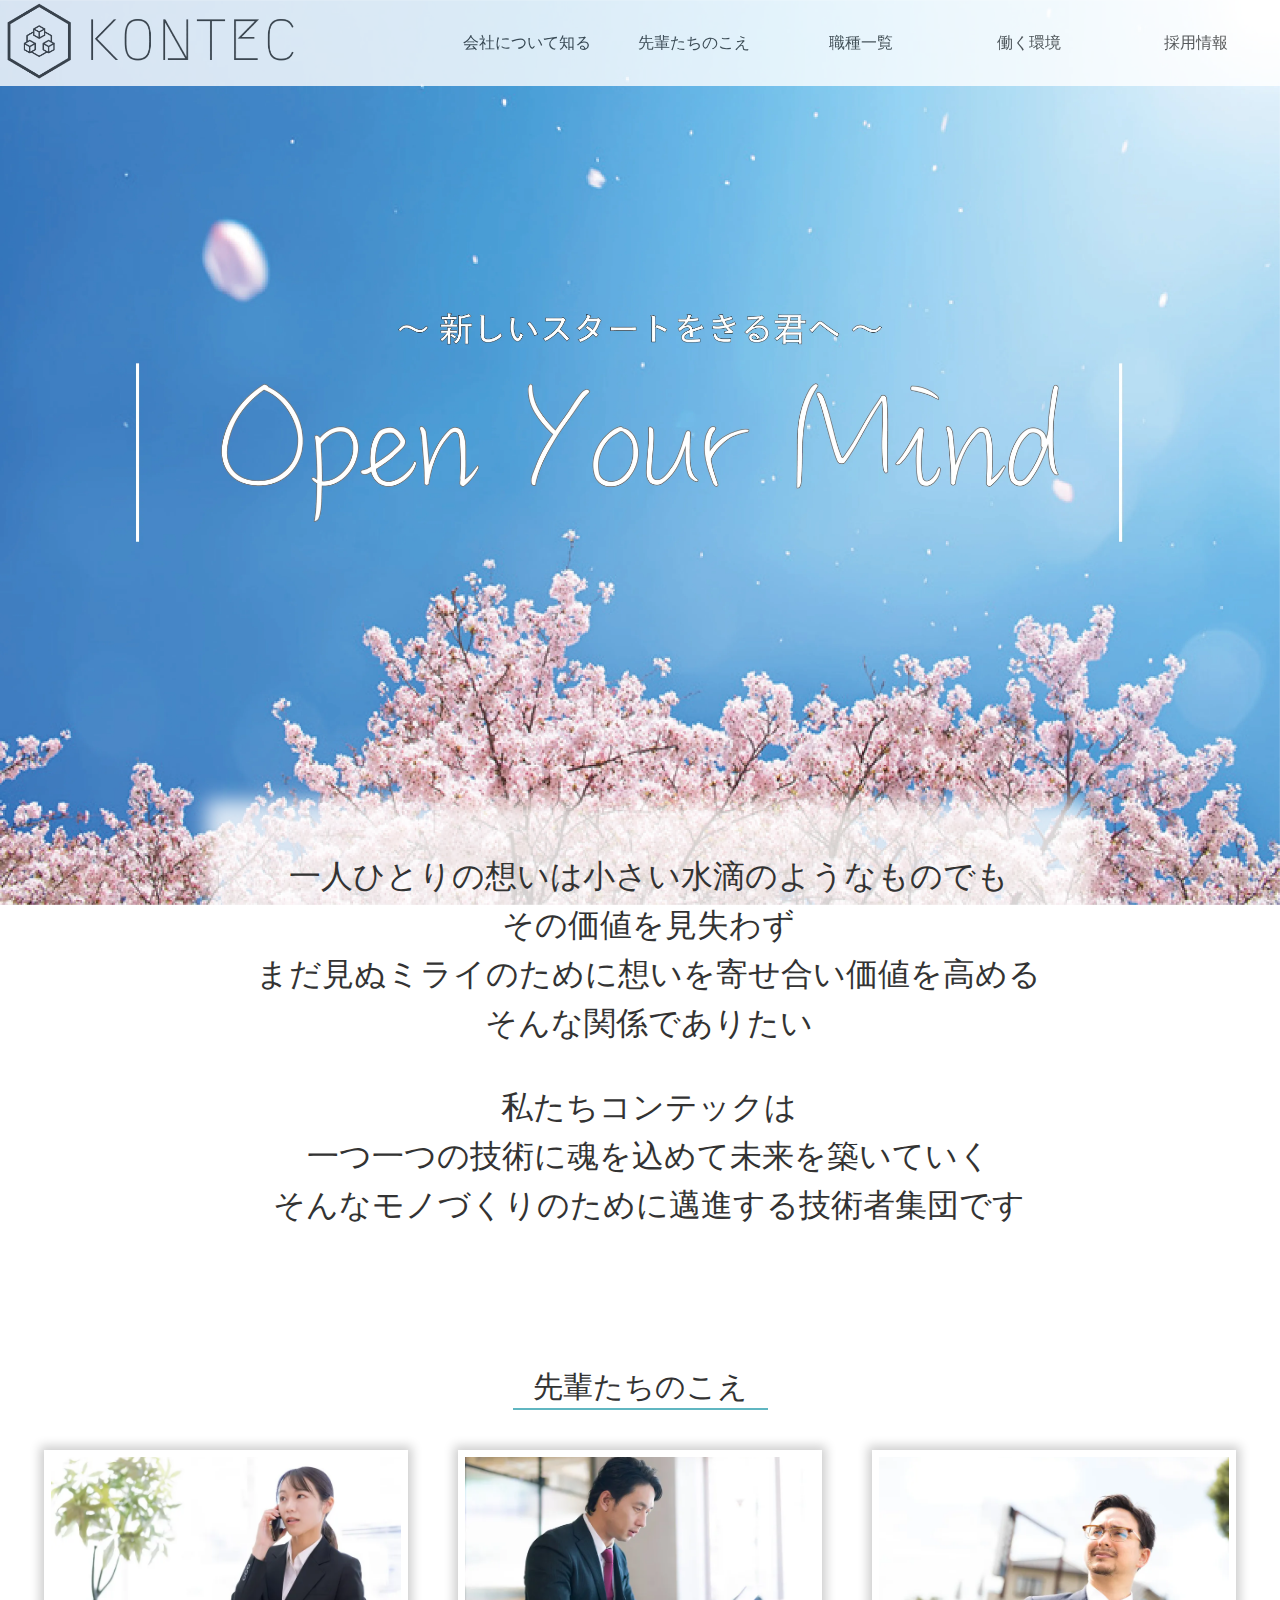
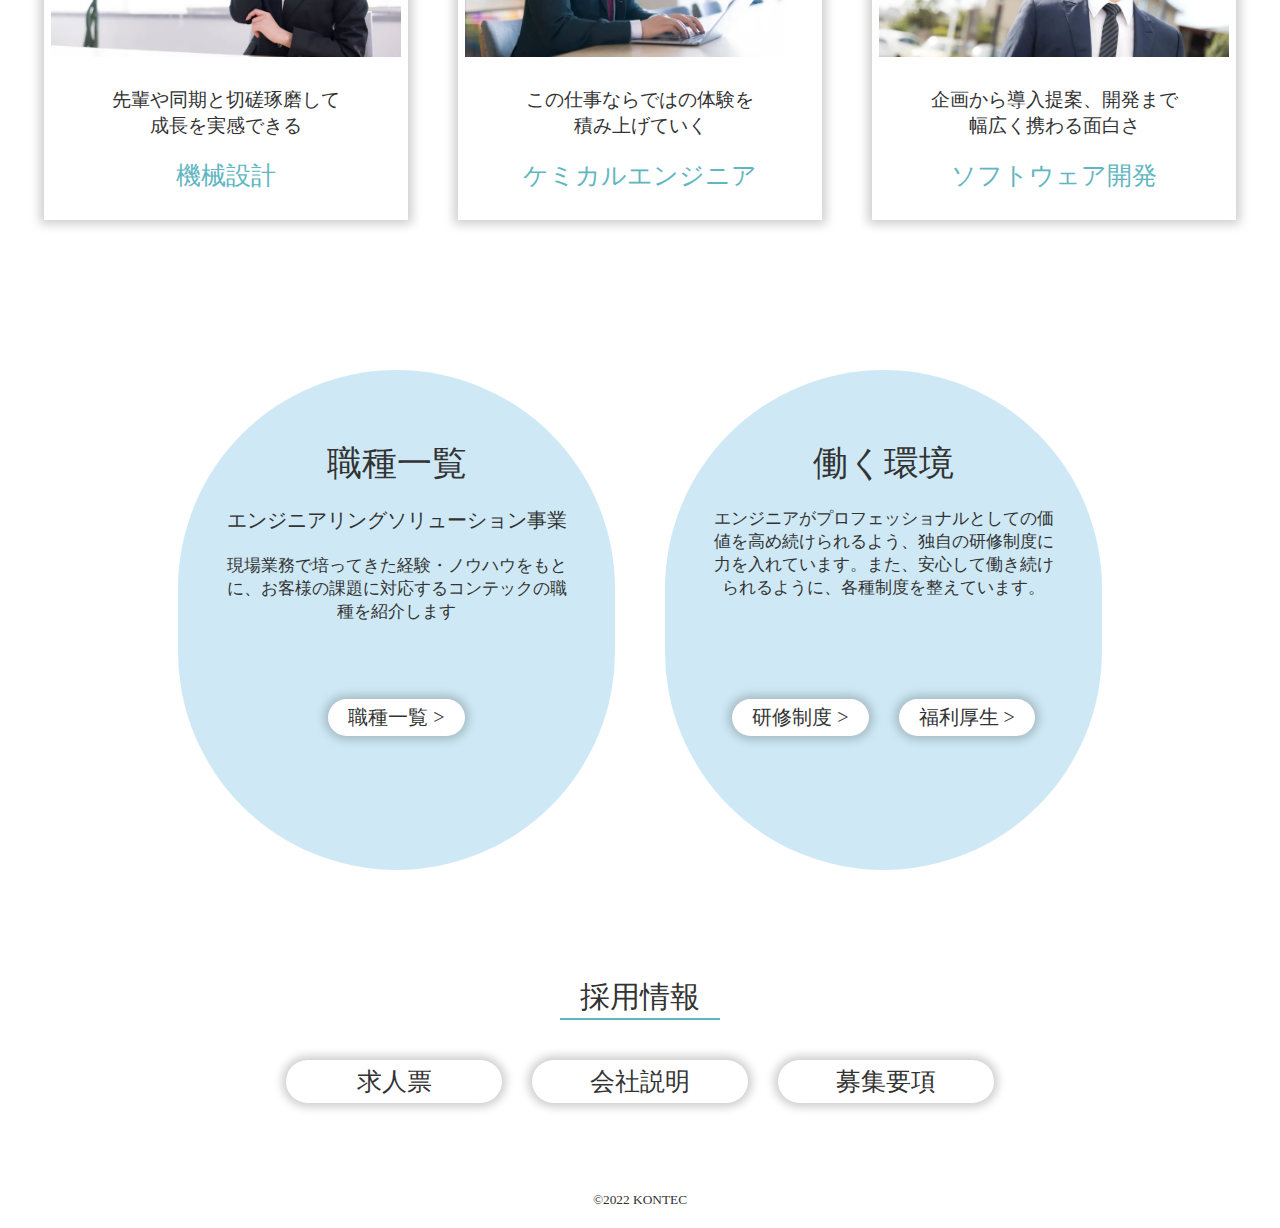
==== recruit.html @ 17c61a94 "deploy version 2022" ====
<!-- 
  今野研の冬合宿で使われる架空の企業、株式会社魂技術の新卒採用Webサイトです

  作成:2022.12
  企業ポエム:今野将
  画像加工・提供/デザイン素案:12期 大澤正基
  コーディング:13期 山之内七穂
 -->
<!DOCTYPE html>
<html lang="ja" dir="ltr">
  <head>
    <meta charset="utf-8">
    <link rel="stylesheet" href="./css/recruit_style.css">
    <script src="./script.js"></script>
    <link rel="icon" href="./image/favicon2.png">
    <title>KONTEC 新卒採用</title>
  </head>
  <body>
    <!-- ページヘッダー　ついてくる -->
    <header class="global-header">
      <div class="gheader-logo">
        <a href="./recruit.html">
          <img src="./image/logo_graduation.webp" alt="KONTEC">
        </a>
      </div>
      <ul class="gheader-navigation">
          <li><a href="#aboutcompany">会社について知る</a></li>
          <li><a href="#interview">先輩たちのこえ</a></li>
          <li><a href="#jobwork">職種一覧</a></li>
          <li><a href="#jobwork">働く環境</a></li>
          <li><a href="#recruit">採用情報</a></li>
      </ul>
    </header>
      <main>
        <a name="aboutcompany"></a>
        <div class="mainImage-area">
            <img class="top-image" src="./image/topimage_spring.webp">
            <img class="top-image" src="./image/topimage_summer.webp">
            <img class="top-image" src="./image/topimage_fall.webp">
            <img class="top-image" src="./image/topimage_winter.webp">
        </div>
        <!-- 企業ポエム -->
        <div class="main-poem">
          <div class="poem-block">
            <p>一人ひとりの想いは小さい水滴のようなものでも</p>
            <p>その価値を見失わず</p>
            <p>まだ見ぬミライのために想いを寄せ合い価値を高める</p>
            <p>そんな関係でありたい</p>
          </div>
          <div class="poem-block">
            <p>私たちコンテックは</p>
            <p>一つ一つの技術に魂を込めて未来を築いていく</p>
            <p>そんなモノづくりのために邁進する技術者集団です</p>
          </div>
        </div>

        <!-- 先輩たちの声 -->
        <section class="contents content-interview">
            <a name="interview"></a>
            <p class="content-title">先輩たちのこえ</p>
            <ul class="interview-list">
              <li class="item">
                  <img src="./image/upperclassman3.webp">
                  <p class="comment">
                    <span>先輩や同期と切磋琢磨して</span>
                    <span>成長を実感できる</span>
                  </p>
                  <p class="job">機械設計</p>
              </li>
              <li class="item">
                  <img src="./image/upperclassman2.webp">
                  <p class="comment">
                    <span>この仕事ならではの体験を</span>
                    <span>積み上げていく</span>
                  </p>
                  <p class="job">ケミカルエンジニア</p>
              </li>
              <li class="item">
                  <img src="./image/upperclassman1.webp">
                  <p class="comment">
                    <span>企画から導入提案、開発まで</span>
                    <span>幅広く携わる面白さ</span>
                  </p>
                  <p class="job">ソフトウェア開発</p>
              </li>
            </ul>
        </section>

        <!-- 職種一覧と働く環境 -->
        <a name="jobwork"></a>
        <section class="contents content-jobwork">
          <div class="job-area content-area">
            <p class="title">職種一覧</p>
            <div class="content">
              <p class="subtitle">エンジニアリングソリューション事業</p>
              <p class="text">現場業務で培ってきた経験・ノウハウをもとに、お客様の課題に対応するコンテックの職種を紹介します</p>
            </div>
            <a class="link" href="./pdf/joblist.pdf" target="_blank">職種一覧 ></a>
          </div>
          <div class="work-area content-area">
            <p class="title">働く環境</p>
            <div class="content">
              <p class="text">エンジニアがプロフェッショナルとしての価値を高め続けられるよう、独自の研修制度に力を入れています。また、安心して働き続けられるように、各種制度を整えています。</p>
            </div>
            <a class="link">研修制度 ></a>
            <a class="link">福利厚生 ></a>
          </div>
        </section>
        
        <!-- 採用情報コンテンツ -->
        <section class="contents content-recruit">
          <a name="recruit"></a>
          <p class="content-title">採用情報</p>
          <ul class="recruit-list">
              <li class="item">
                <a href="./pdf/recruit.pdf" target="_blank">求人票</a>
              </li>
              <li class="item">
                <a href="./pdf/株式会社コンテック会社説明会資料.pdf" target="_blank">会社説明</a>
              </li>
              <li class="item">
                <a href="./pdf/requirements.pdf" target="_blank">募集要項</a>
              </li>
          </ul>
        </section>
      </main>
      <footer>
        <!-- 先生と先輩のギャラリーへのリンク -->
        <a href="./gallery/index.html" target="_blank"><small>&copy;2022 KONTEC</small></a>
      </footer>
  </body>
</html>
---- css/recruit_style.css ----
@charset "utf-8";
    *{
        margin: 0;
        padding: 0;
        -webkit-box-sizing: border-box;
        -moz-box-sizing: border-box;
        box-sizing: border-box;
    }
    :root{
        --main-font-color: #333;
        --main-color: #60B6C1;
        --background-lightgray: #d6d6d6;
        --background-lightblue-opacity: rgba(132,200,229,0.4);
        --shadow-color: rgba(0,0,0,0.2);
    }

/*共通*/
    html{
        -webkit-text-size-adjust: 100%;
        width: 100vw;
    }
    body{
        min-width: 1150px;
        max-width: 1500px;
        padding: 0;
        margin: auto 0px;
        font-size: 2.5rem;
        background-color: white;
        color: var(--main-font-color);
    }
    a {
        text-decoration: none;
        color: var(--main-font-color);
    }

/* header */
    .gheader-logo a img{
        width: 315px;
        height: 80px;
        margin: 3px 0;
    }
    .global-header {
        display: flex;
        position: fixed;
        top: 0;
        width: 100%;
        height: 86px;
        max-width: 1500px;
        gap: 10%;
        background: white;
        filter: opacity(0.8);
        z-index: 4;
    }
    .gheader-navigation {
        display: table;
        width: 100%;
        height: 100%;
        list-style: none;
        font-size: 1rem;
    }
    .gheader-navigation li{
        display: table-cell;
        width: 20%;
        min-width: 80px;
        height: 100%;
        text-align: center;
        line-height: 86px;
    }
    .gheader-navigation li a {
        display: inline-block;
        width: 100%;
        height: 100%;
    }
    .gheader-navigation a:hover {
        background-color: var(--background-lightgray);
    }

/* main image */
    .mainImage-area {
        position: relative;
        width: 100%;
        height: 1060px;
    }
    .top-image {
        display: block;
        position: absolute;
        width: 100%;
        height: 100%;
        object-fit: contain;
        object-position: 0 0;
        transition: all 1s ease-in-out;
        opacity: 0;
    }

/* main poem */
    .main-poem {
        position: absolute;
        top: 800px;
        left: 50%;
        padding: 50px;
        margin-left: -434px;
        text-align: center;
    }
    .main-poem::after {
        position: absolute;
        top: 0;
        left: 0;
        width: 100%;
        height: 100%;
        content: "";
        background-color: rgba(255,255,255,0.8);
        filter: blur(10px);
        z-index: 0;
    }
    .poem-block{
        position: relative;
        margin-bottom: 40px;
        z-index: 1;
    }
    .poem-block p {
        margin: 5px 0;
        font-size: 32px;
    }
/* content */
    .contents{
        text-align: center;
    }
    .content-title {
        display: inline-block;
        padding: 0 20px;
        border-bottom: 2px solid var(--main-color);
        margin-bottom: 40px;
        font-size: 30px;
    }

/* interview */
    .content-interview {
        margin-top: 300px;
    }
    .interview-list {
        display: flex;
        justify-content: center;
        gap: 50px;
        list-style: none;
    }
    .interview-list .item {
        height: 370px;
        padding: 7px;
        box-shadow: 0 0 10px 4px var(--shadow-color);
        transition: 0.5s all;        
    }
    .interview-list .item:hover {
        transform: scale(1.05,1.05);
        transition: 0.5s all;
    }
    .interview-list .item img {
        display: block;
        height: 200px;
        width: 350px;
        margin-bottom: 30px;
        object-fit: cover;
    }
    .interview-list .item .comment {
        width: 250px;
        margin: 10px auto;
        font-size: 19px;
    }
    .interview-list .item .job {
        margin: 20px auto;
        font-size: 25px;
        color: var(--main-color);
    }

/* job work */
    .content-jobwork {
        display: table;
        width: 100%;
        padding: 0 10%;
        margin-top: 150px;
        border-collapse: separate;
        border-spacing: 50px 0;
    }
    .content-area {
        display: table-cell;
        height: 500px;
        padding: 50px 0;
        border-radius: 300px;
        background-color: var(--background-lightblue-opacity);
    }
    .content-area .title {
        margin: 20px 0;
        font-size: 35px;
    }
    .content-area .link{
        display: inline-block;
        padding: 5px 20px;
        margin: 0 10px;
        font-size: 20px;
        border-radius: 23px;
        background-color: white;
        box-shadow: 0 0 10px 4px var(--shadow-color);
        transition: 0.5s all;
    }
    .content-area .link:hover {
        transform: scale(1.05,1.05);
        transition: 0.5s all;
    }
    .content-area .content {
        height: 180px;
    }
    .content .subtitle {
        font-size: 20px;
        margin-bottom: 20px;
    }
    .content .text {
        display: inline-block;
        width: 350px;
        margin-bottom: 50px;
        font-size: 17px;
    }

/* recruite */
    .content-recruit {
        height: 200px;
        margin-top: 100px;
    }
    .recruit-list {
        display: table;
        width: 100%;
        padding: 0 20%;
        border-collapse: separate;
        border-spacing: 30px 0;
    }
    .recruit-list .item {
        display: table-cell;
        width: 20%;
        font-size: 25px;
        border-radius: 30px;
        box-shadow: 0 0 10px 4px var(--shadow-color);
        transition: 0.5s all;
    }
    .recruit-list .item:hover {
        transform: scale(1.05,1.05);
        transition: 0.5s all;
    }
    .item a {
        display: inline-block;
        width: 100%;
        height: 100%;
        padding: 5px 0;
    }
    
/* footer */
    footer {
        width: 100%;
        margin: 20px 0px;
        text-align: center;
        font-size: 1rem;
    }
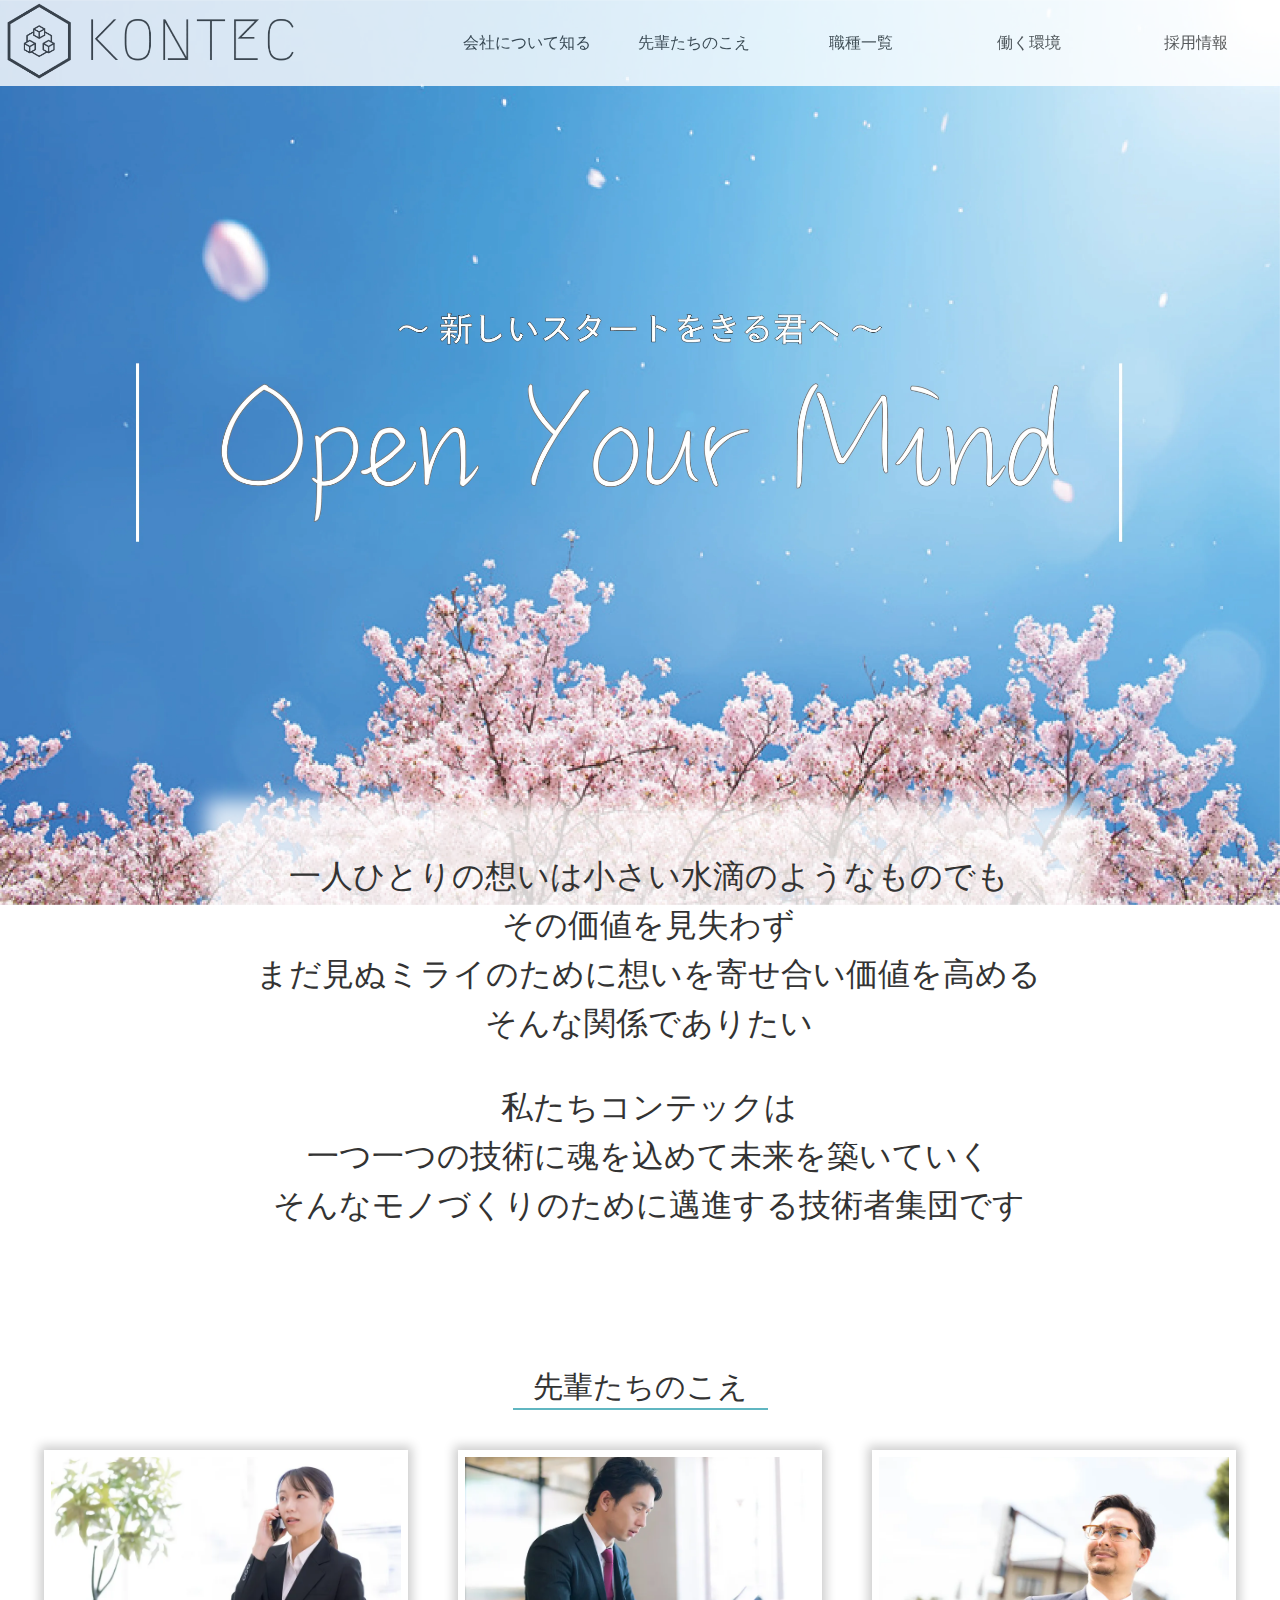
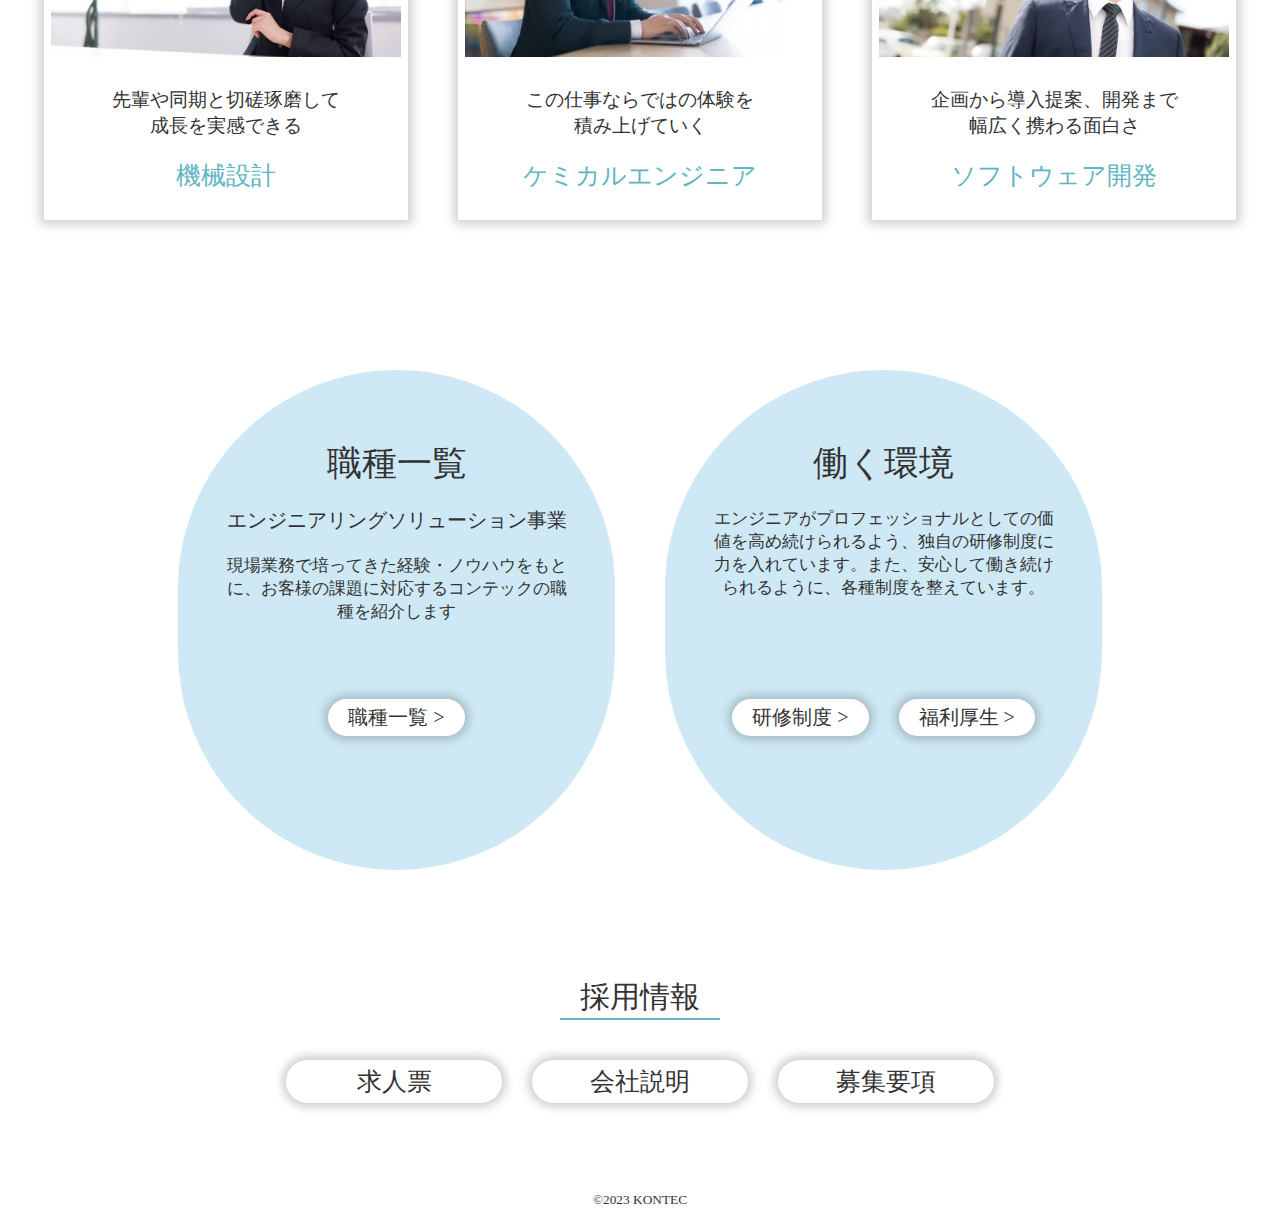
==== commit 51a6cdf3: "improvement css" ====
--- a/recruit.html
+++ b/recruit.html
@@ -5,6 +5,9 @@
   企業ポエム:今野将
   画像加工・提供/デザイン素案:12期 大澤正基
   コーディング:13期 山之内七穂
+
+  改修:2023.12
+  年度の修正、CSSの改修作業
  -->
 <!DOCTYPE html>
 <html lang="ja" dir="ltr">
@@ -126,7 +129,7 @@
       </main>
       <footer>
         <!-- 先生と先輩のギャラリーへのリンク -->
-        <a href="./gallery/index.html" target="_blank"><small>&copy;2022 KONTEC</small></a>
+        <a href="./gallery/index.html" target="_blank"><small>&copy;2023 KONTEC</small></a>
       </footer>
   </body>
 </html>
--- a/css/recruit_style.css
+++ b/css/recruit_style.css
@@ -57,22 +57,22 @@
         height: 100%;
         list-style: none;
         font-size: 1rem;
-    }
-    .gheader-navigation li{
-        display: table-cell;
-        width: 20%;
-        min-width: 80px;
-        height: 100%;
-        text-align: center;
-        line-height: 86px;
-    }
-    .gheader-navigation li a {
-        display: inline-block;
-        width: 100%;
-        height: 100%;
-    }
-    .gheader-navigation a:hover {
-        background-color: var(--background-lightgray);
+        li {
+            display: table-cell;
+            width: 20%;
+            min-width: 80px;
+            height: 100%;
+            text-align: center;
+            line-height: 86px;
+            a {
+                display: inline-block;
+                width: 100%;
+                height: 100%;
+                &:hover{
+                    background-color: var(--background-lightgray);
+                }
+            }
+        }
     }
 
 /* main image */
@@ -100,26 +100,26 @@
         padding: 50px;
         margin-left: -434px;
         text-align: center;
-    }
-    .main-poem::after {
-        position: absolute;
-        top: 0;
-        left: 0;
-        width: 100%;
-        height: 100%;
-        content: "";
-        background-color: rgba(255,255,255,0.8);
-        filter: blur(10px);
-        z-index: 0;
+        &::after{
+            position: absolute;
+            top: 0;
+            left: 0;
+            width: 100%;
+            height: 100%;
+            content: "";
+            background-color: rgba(255,255,255,0.8);
+            filter: blur(10px);
+            z-index: 0;
+        }
     }
     .poem-block{
         position: relative;
         margin-bottom: 40px;
         z-index: 1;
-    }
-    .poem-block p {
-        margin: 5px 0;
-        font-size: 32px;
+        p {
+            margin: 5px 0;
+            font-size: 32px;
+        }
     }
 /* content */
     .contents{
@@ -142,33 +142,33 @@
         justify-content: center;
         gap: 50px;
         list-style: none;
-    }
-    .interview-list .item {
-        height: 370px;
-        padding: 7px;
-        box-shadow: 0 0 10px 4px var(--shadow-color);
-        transition: 0.5s all;        
-    }
-    .interview-list .item:hover {
-        transform: scale(1.05,1.05);
-        transition: 0.5s all;
-    }
-    .interview-list .item img {
-        display: block;
-        height: 200px;
-        width: 350px;
-        margin-bottom: 30px;
-        object-fit: cover;
-    }
-    .interview-list .item .comment {
-        width: 250px;
-        margin: 10px auto;
-        font-size: 19px;
-    }
-    .interview-list .item .job {
-        margin: 20px auto;
-        font-size: 25px;
-        color: var(--main-color);
+        .item {
+            height: 370px;
+            padding: 7px;
+            box-shadow: 0 0 10px 4px var(--shadow-color);
+            transition: 0.5s all;
+            &:hover {
+                transform: scale(1.05,1.05);
+                transition: 0.5s all;
+            }
+            img {
+                display: block;
+                height: 200px;
+                width: 350px;
+                margin-bottom: 30px;
+                object-fit: cover;
+            }
+            .comment {
+                width: 250px;
+                margin: 10px auto;
+                font-size: 19px;
+            }
+            .job {
+                margin: 20px auto;
+                font-size: 25px;
+                color: var(--main-color);
+            }
+        }
     }
 
 /* job work */
@@ -186,37 +186,39 @@
         padding: 50px 0;
         border-radius: 300px;
         background-color: var(--background-lightblue-opacity);
-    }
-    .content-area .title {
-        margin: 20px 0;
-        font-size: 35px;
-    }
-    .content-area .link{
-        display: inline-block;
-        padding: 5px 20px;
-        margin: 0 10px;
-        font-size: 20px;
-        border-radius: 23px;
-        background-color: white;
-        box-shadow: 0 0 10px 4px var(--shadow-color);
-        transition: 0.5s all;
-    }
-    .content-area .link:hover {
-        transform: scale(1.05,1.05);
-        transition: 0.5s all;
-    }
-    .content-area .content {
-        height: 180px;
-    }
-    .content .subtitle {
-        font-size: 20px;
-        margin-bottom: 20px;
-    }
-    .content .text {
-        display: inline-block;
-        width: 350px;
-        margin-bottom: 50px;
-        font-size: 17px;
+        .title {
+            margin: 20px 0;
+            font-size: 35px;
+        }
+        .link{
+            display: inline-block;
+            padding: 5px 20px;
+            margin: 0 10px;
+            font-size: 20px;
+            border-radius: 23px;
+            background-color: white;
+            box-shadow: 0 0 10px 4px var(--shadow-color);
+            transition: 0.5s all;
+            &:hover {
+                transform: scale(1.05,1.05);
+                transition: 0.5s all;
+            }
+        }
+        .content {
+            height: 180px;
+        }
+    }
+    .content{
+        .subtitle {
+            font-size: 20px;
+            margin-bottom: 20px;
+        }
+        .text {
+            display: inline-block;
+            width: 350px;
+            margin-bottom: 50px;
+            font-size: 17px;
+        }
     }
 
 /* recruite */
@@ -230,18 +232,18 @@
         padding: 0 20%;
         border-collapse: separate;
         border-spacing: 30px 0;
-    }
-    .recruit-list .item {
-        display: table-cell;
-        width: 20%;
-        font-size: 25px;
-        border-radius: 30px;
-        box-shadow: 0 0 10px 4px var(--shadow-color);
-        transition: 0.5s all;
-    }
-    .recruit-list .item:hover {
-        transform: scale(1.05,1.05);
-        transition: 0.5s all;
+        .item {
+            display: table-cell;
+            width: 20%;
+            font-size: 25px;
+            border-radius: 30px;
+            box-shadow: 0 0 10px 4px var(--shadow-color);
+            transition: 0.5s all;
+        }
+        &:hover {
+            transform: scale(1.05,1.05);
+            transition: 0.5s all;
+        }
     }
     .item a {
         display: inline-block;
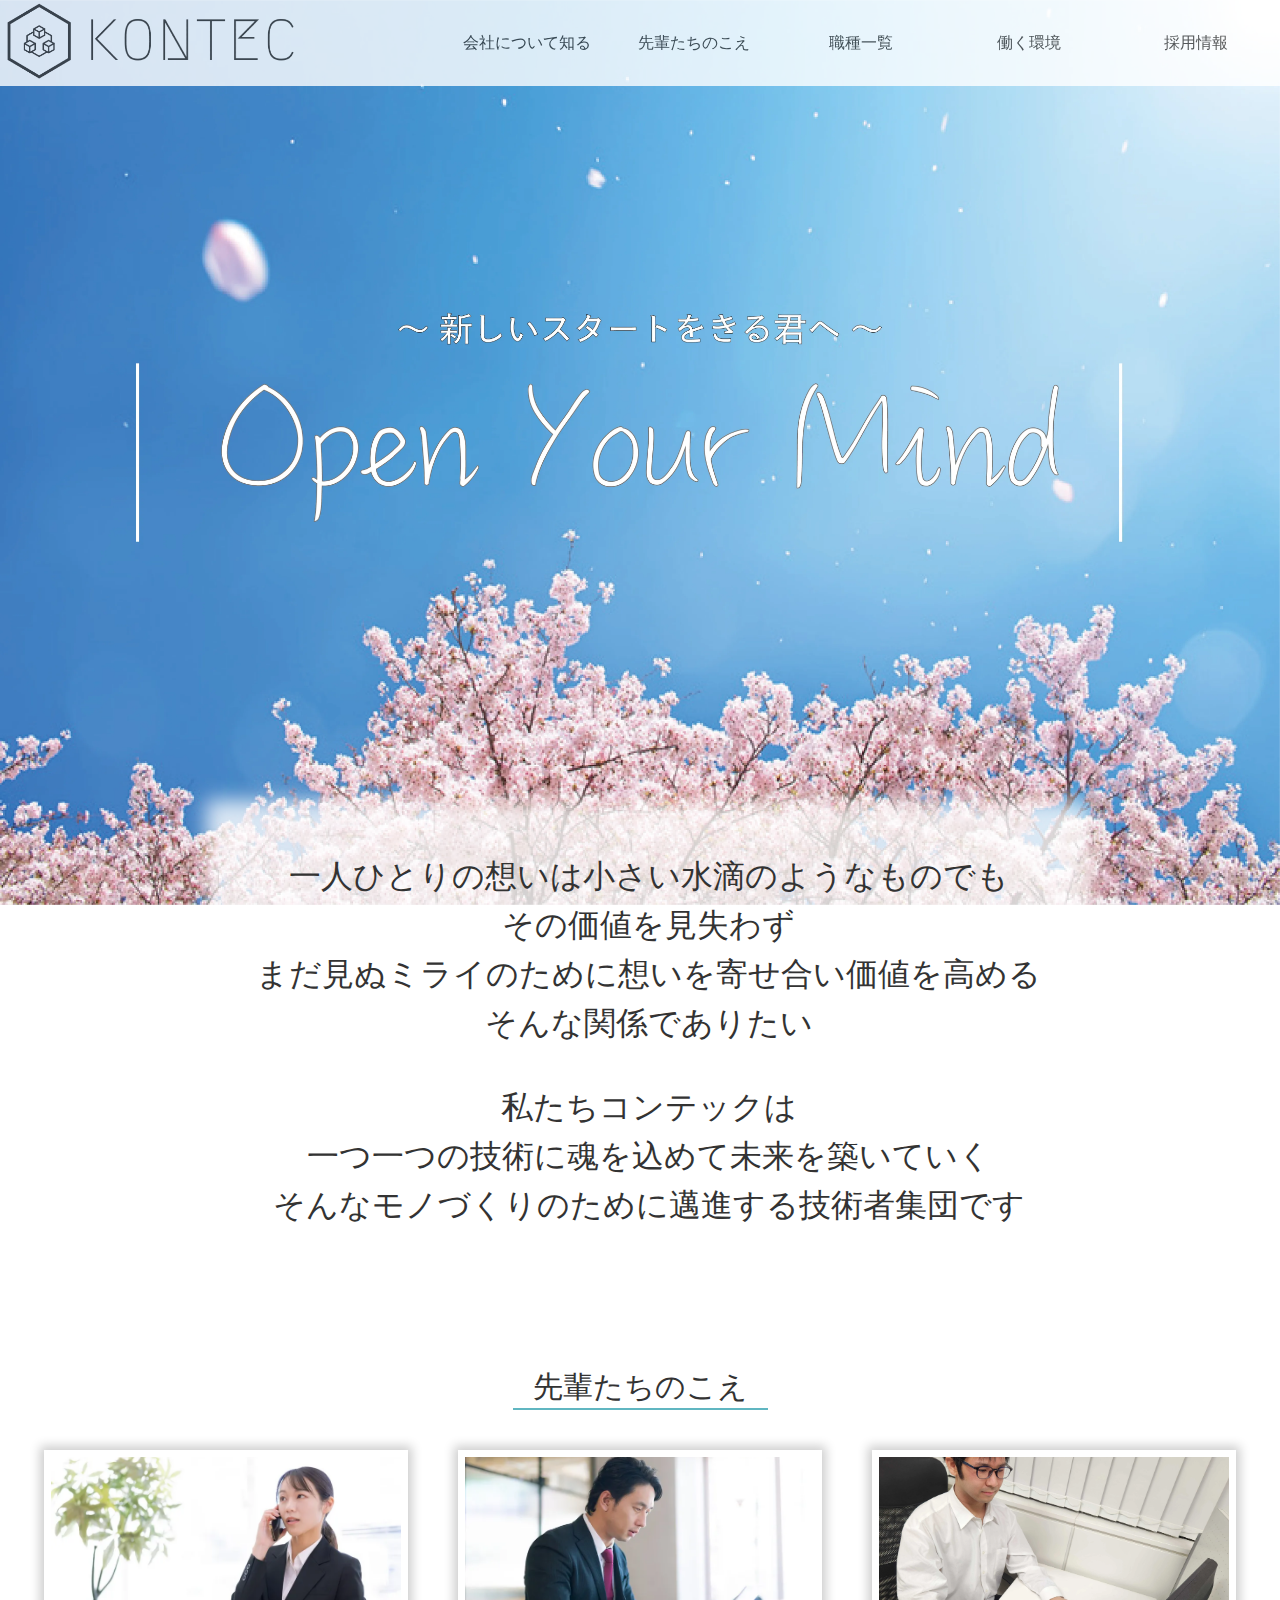
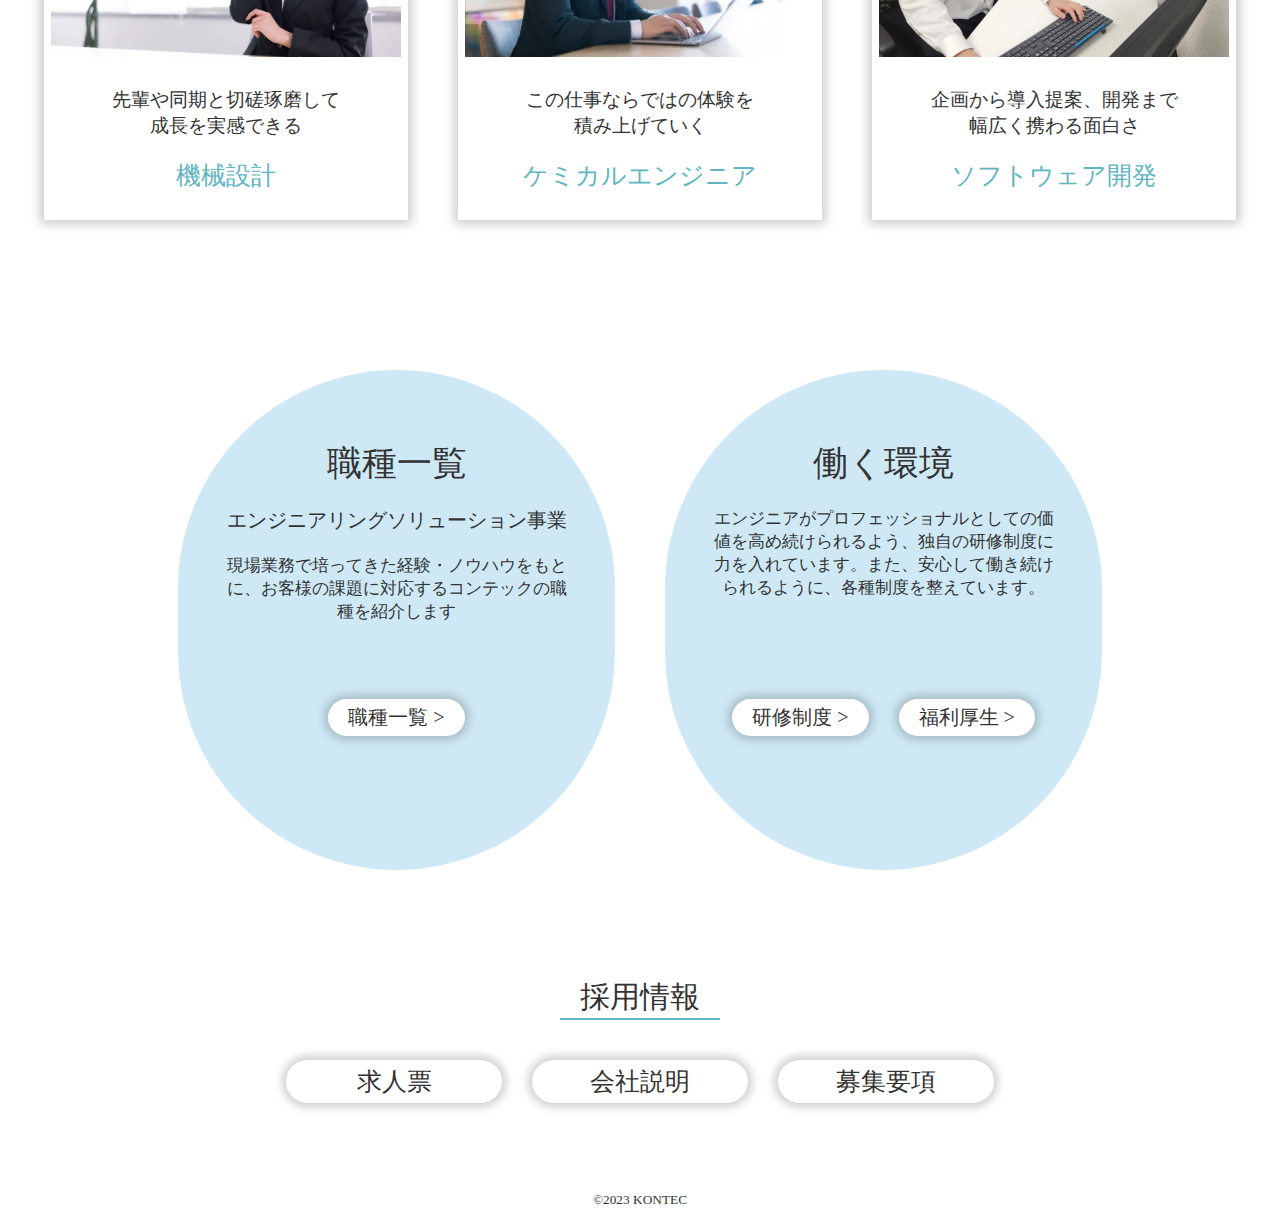
==== commit 9494db11: "Top & Recruit image change" ====
--- a/recruit.html
+++ b/recruit.html
@@ -79,7 +79,7 @@
                   <p class="job">ケミカルエンジニア</p>
               </li>
               <li class="item">
-                  <img src="./image/upperclassman1.webp">
+                  <img src="./image/upperclassman4.webp">
                   <p class="comment">
                     <span>企画から導入提案、開発まで</span>
                     <span>幅広く携わる面白さ</span>
--- a/css/recruit_style.css
+++ b/css/recruit_style.css
@@ -20,7 +20,7 @@
         width: 100vw;
     }
     body{
-        min-width: 1150px;
+        min-width: 1177px;
         max-width: 1500px;
         padding: 0;
         margin: auto 0px;
@@ -45,6 +45,7 @@
         top: 0;
         width: 100%;
         height: 86px;
+        min-width: 1177px;
         max-width: 1500px;
         gap: 10%;
         background: white;
@@ -57,14 +58,14 @@
         height: 100%;
         list-style: none;
         font-size: 1rem;
-        li {
+        & li {
             display: table-cell;
             width: 20%;
             min-width: 80px;
             height: 100%;
             text-align: center;
             line-height: 86px;
-            a {
+            & a {
                 display: inline-block;
                 width: 100%;
                 height: 100%;
@@ -116,7 +117,7 @@
         position: relative;
         margin-bottom: 40px;
         z-index: 1;
-        p {
+        & p {
             margin: 5px 0;
             font-size: 32px;
         }
@@ -142,7 +143,7 @@
         justify-content: center;
         gap: 50px;
         list-style: none;
-        .item {
+        & .item {
             height: 370px;
             padding: 7px;
             box-shadow: 0 0 10px 4px var(--shadow-color);
@@ -151,19 +152,19 @@
                 transform: scale(1.05,1.05);
                 transition: 0.5s all;
             }
-            img {
+            & img {
                 display: block;
                 height: 200px;
                 width: 350px;
                 margin-bottom: 30px;
                 object-fit: cover;
             }
-            .comment {
+            & .comment {
                 width: 250px;
                 margin: 10px auto;
                 font-size: 19px;
             }
-            .job {
+            & .job {
                 margin: 20px auto;
                 font-size: 25px;
                 color: var(--main-color);
@@ -186,11 +187,11 @@
         padding: 50px 0;
         border-radius: 300px;
         background-color: var(--background-lightblue-opacity);
-        .title {
+        & .title {
             margin: 20px 0;
             font-size: 35px;
         }
-        .link{
+        & .link{
             display: inline-block;
             padding: 5px 20px;
             margin: 0 10px;
@@ -204,16 +205,16 @@
                 transition: 0.5s all;
             }
         }
-        .content {
+        & .content {
             height: 180px;
         }
     }
     .content{
-        .subtitle {
+        & .subtitle {
             font-size: 20px;
             margin-bottom: 20px;
         }
-        .text {
+        & .text {
             display: inline-block;
             width: 350px;
             margin-bottom: 50px;
@@ -232,7 +233,7 @@
         padding: 0 20%;
         border-collapse: separate;
         border-spacing: 30px 0;
-        .item {
+        & .item {
             display: table-cell;
             width: 20%;
             font-size: 25px;
